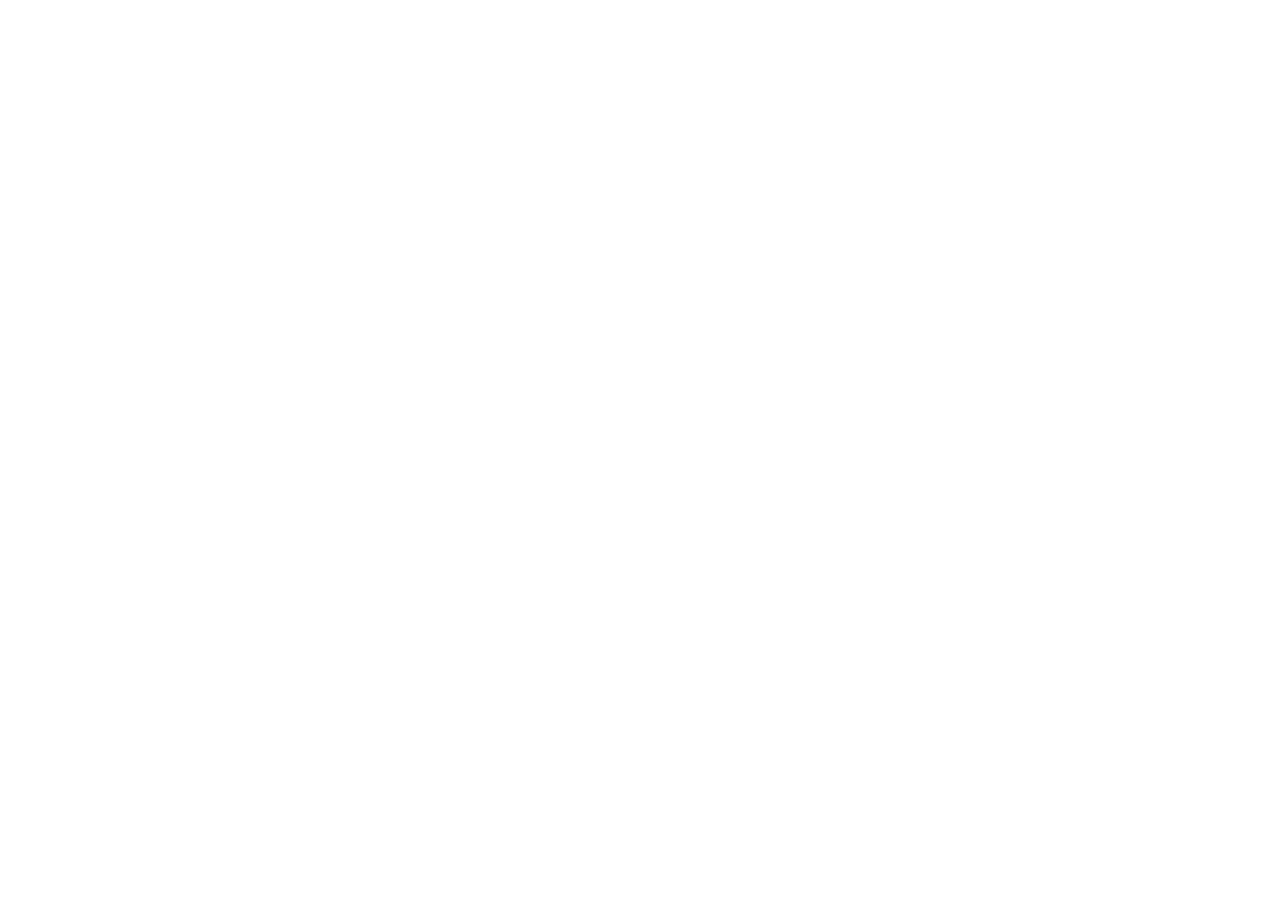
==== culinary/index.html @ 53ed3516 "added more info to the personal site plan" ====
<!DOCTYPE html>
<html lang="en">
<head>
    <meta charset="UTF-8">
    <meta name="viewport" content="width=device-width, initial-scale=1.0">
    <title>Home | Culinary Canvas</title>
    <link rel="stylesheet" href="styles/styles.css" type="text/css">
</head>
<body>
    
</body>
</html>
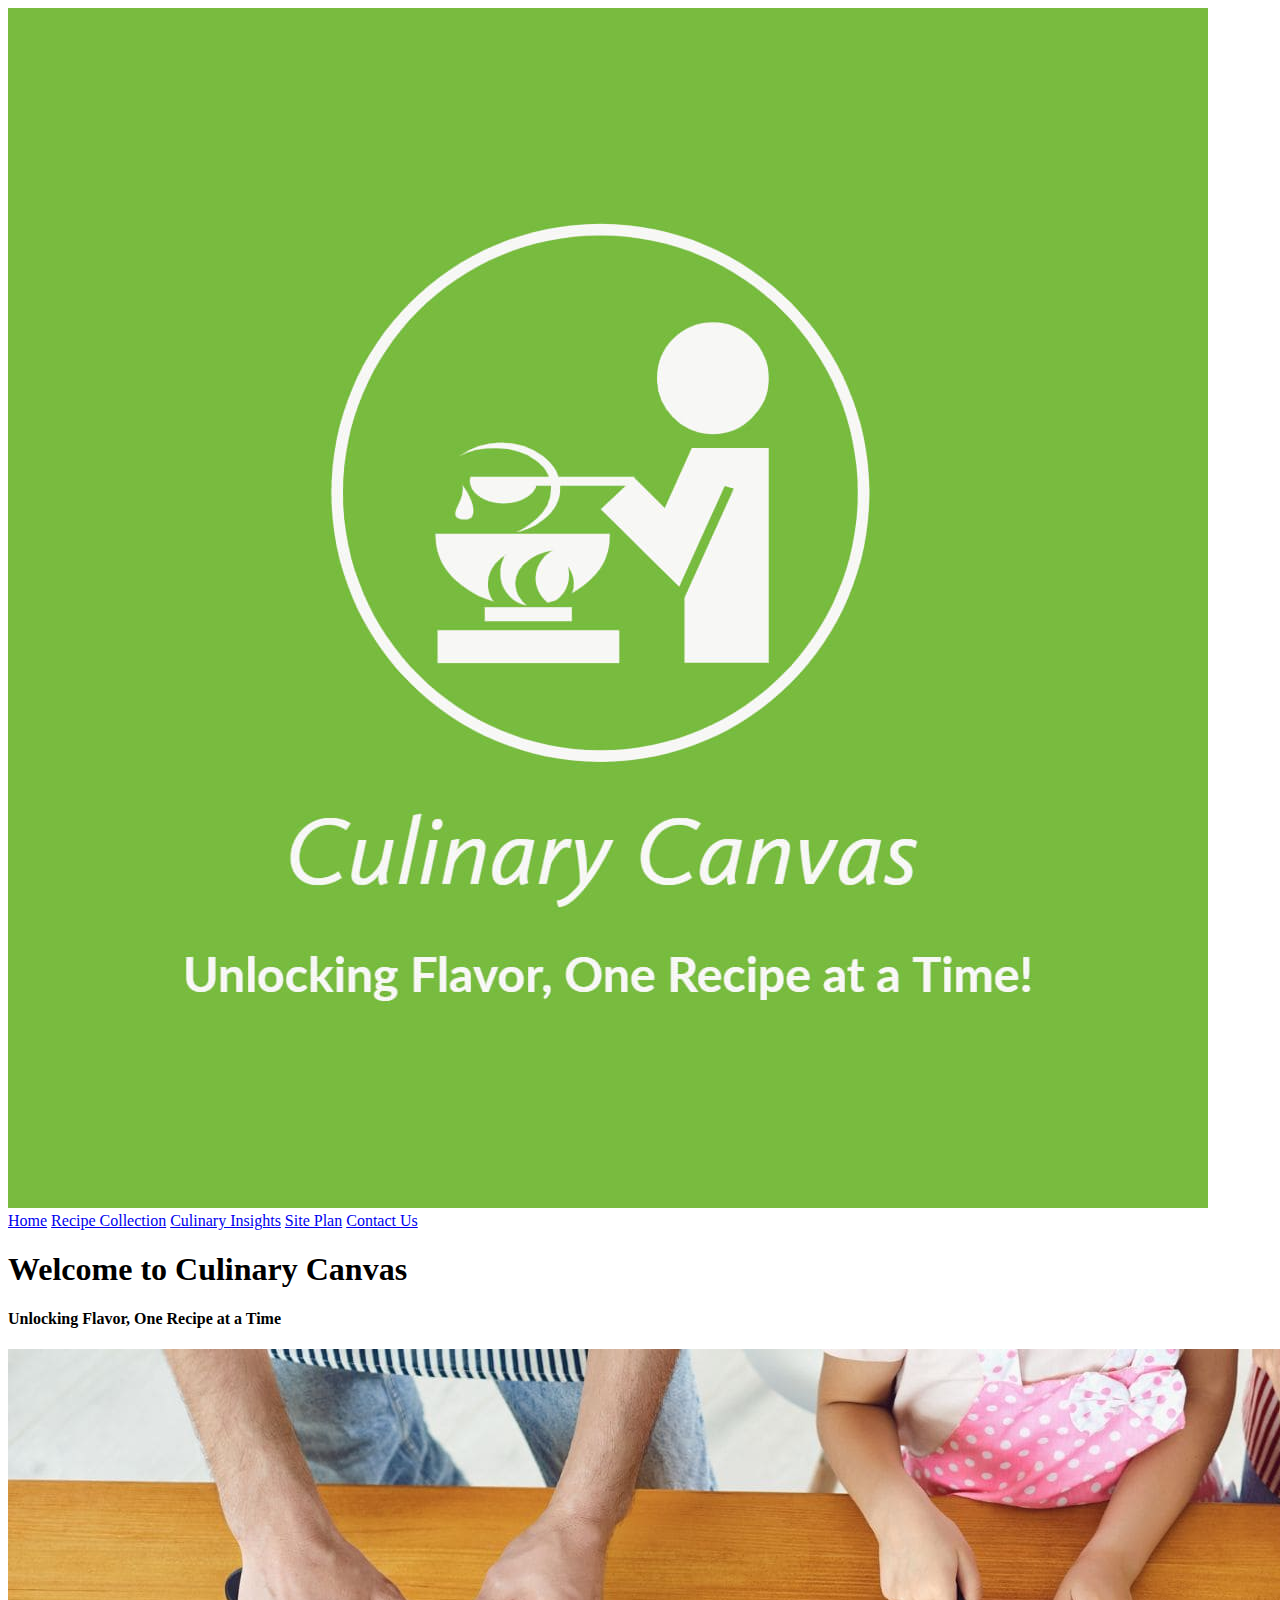
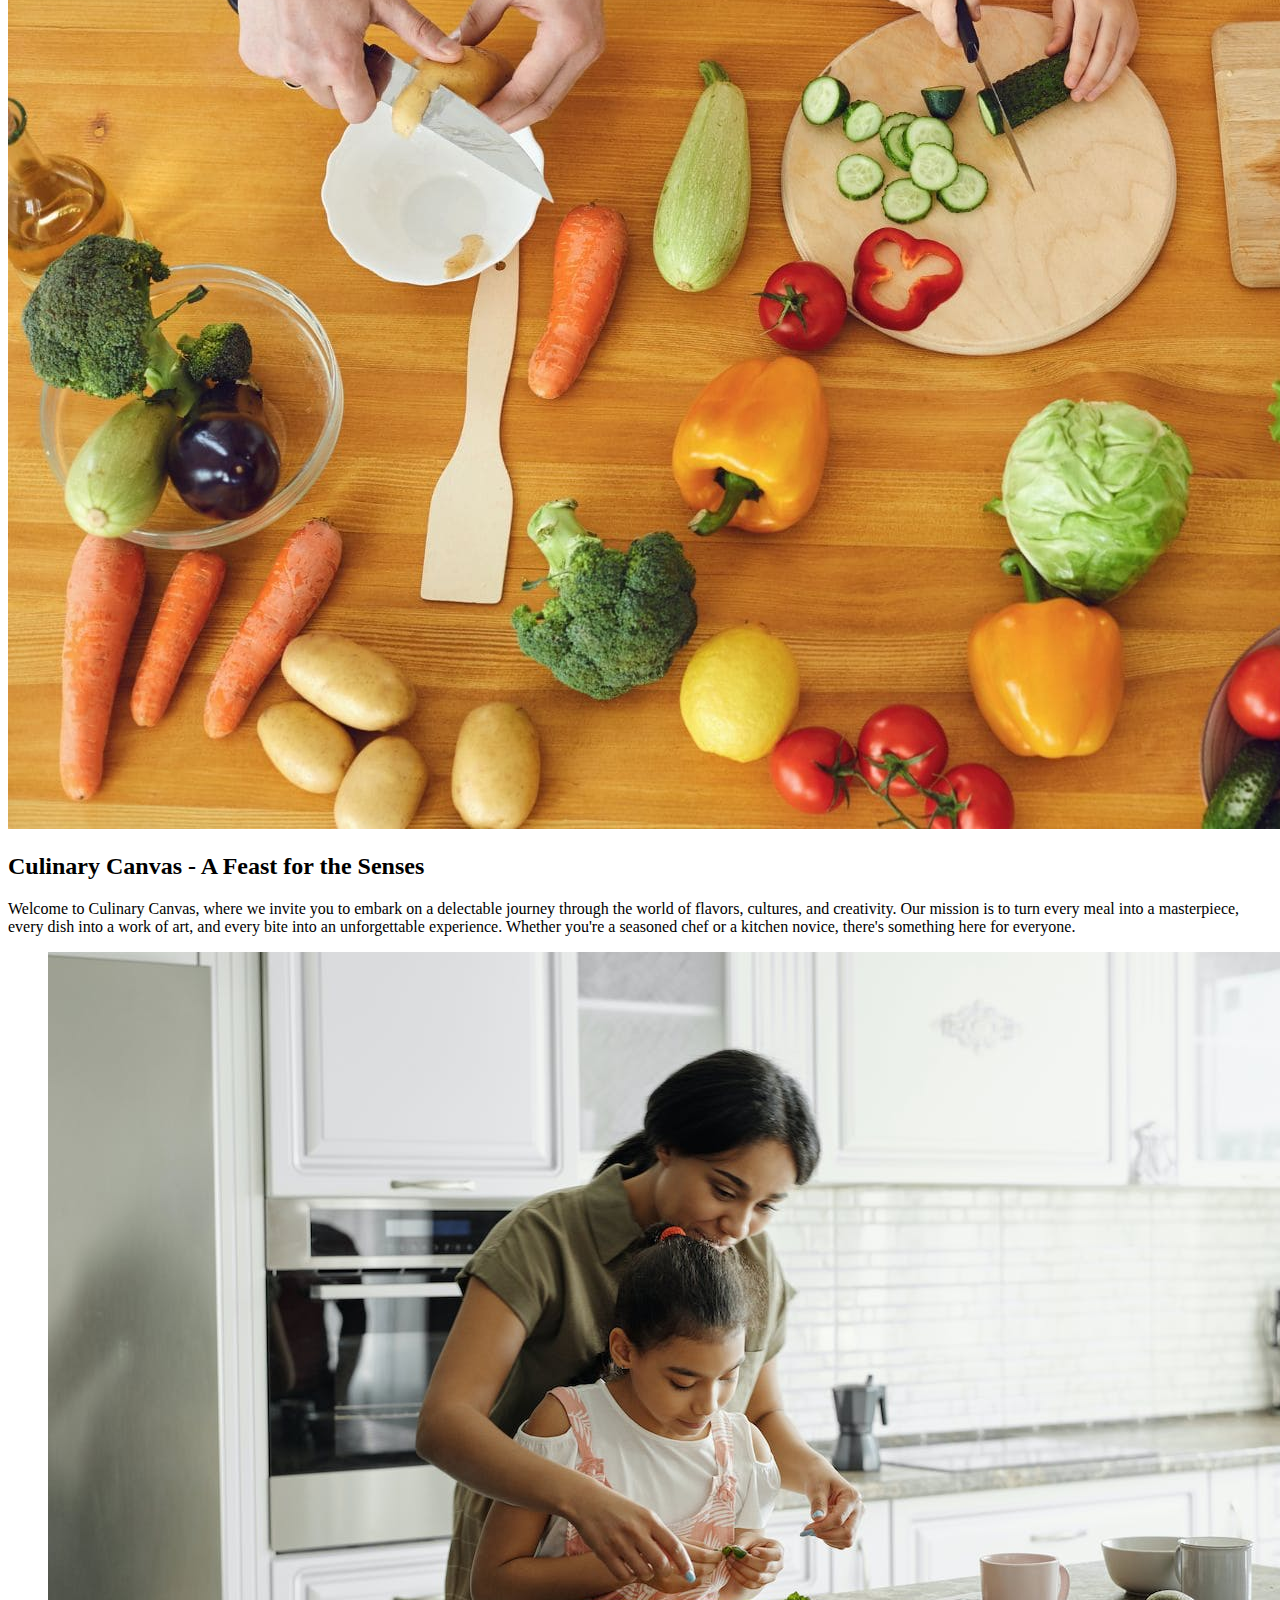
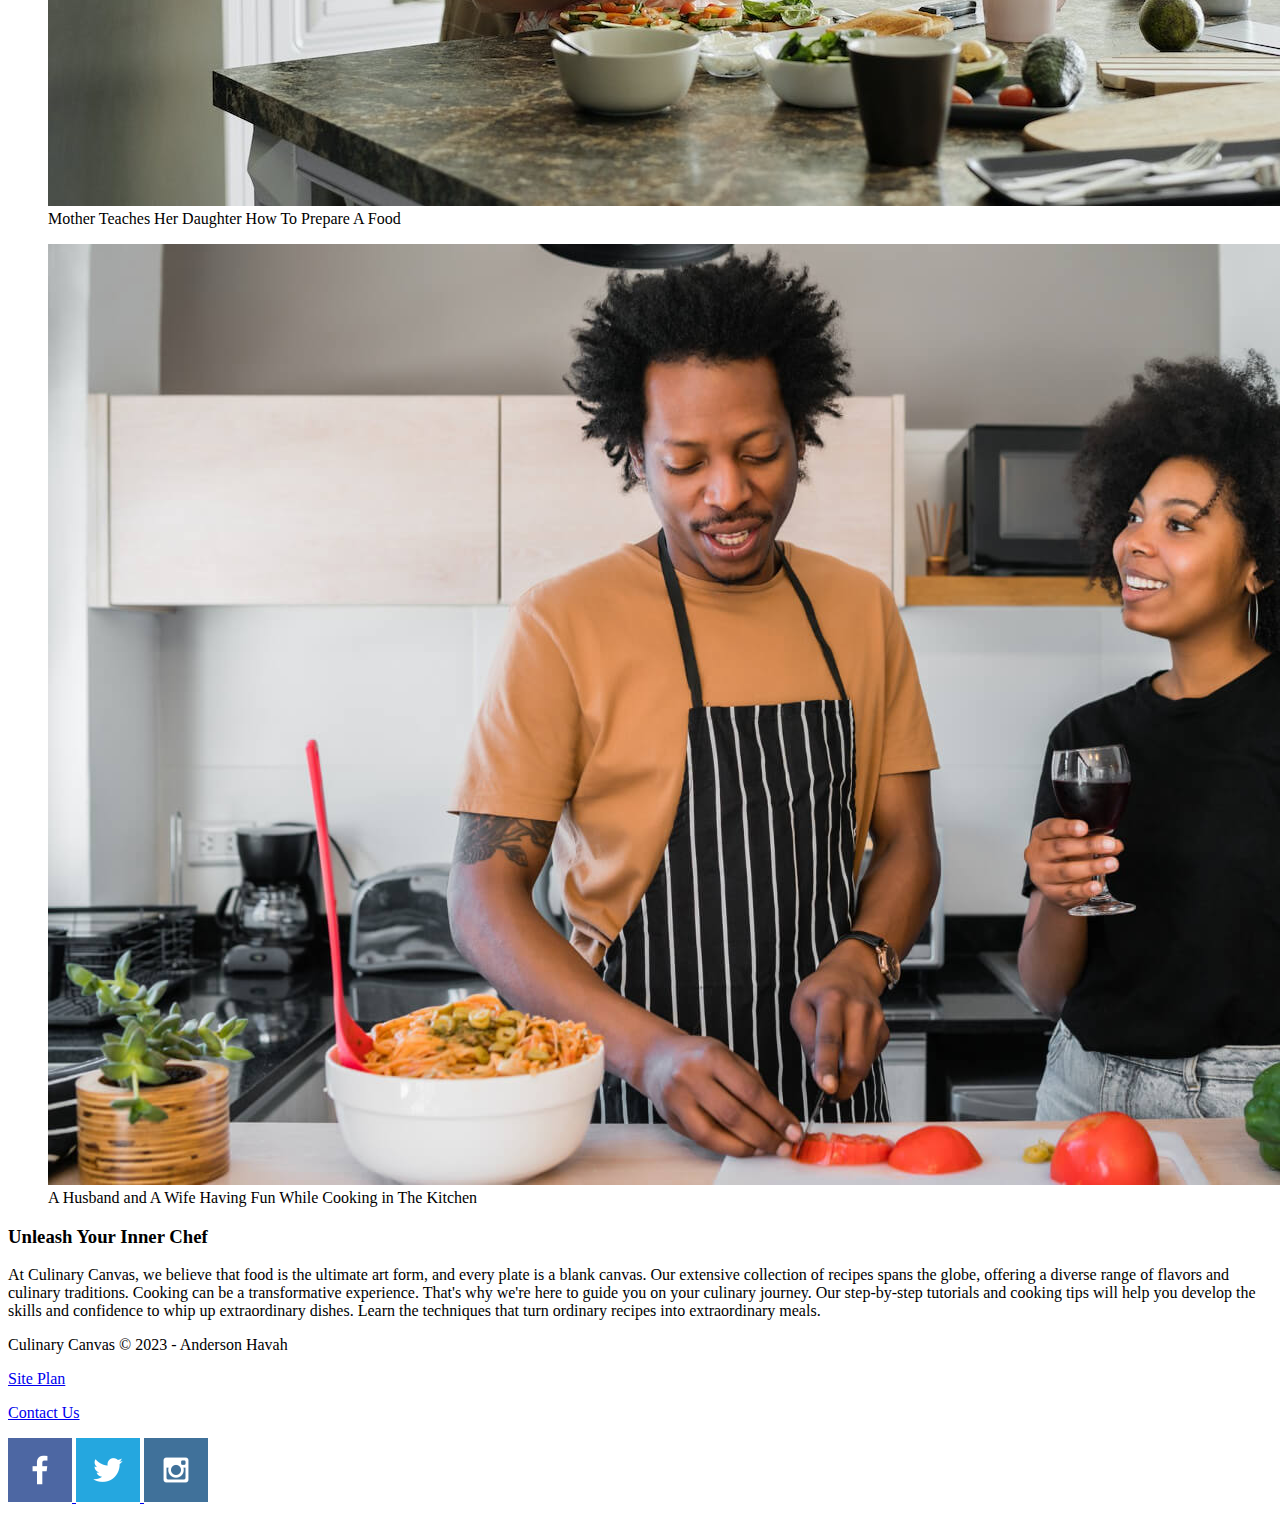
==== commit 6ced2978: "created html page for the culinary canvas website" ====
--- a/culinary/index.html
+++ b/culinary/index.html
@@ -1,12 +1,83 @@
 <!DOCTYPE html>
 <html lang="en">
+
 <head>
     <meta charset="UTF-8">
     <meta name="viewport" content="width=device-width, initial-scale=1.0">
     <title>Home | Culinary Canvas</title>
     <link rel="stylesheet" href="styles/styles.css" type="text/css">
 </head>
+
 <body>
-    
+    <div class="content">
+        <header>
+            <a href="index.html" id="logo_link">
+                <img class="logo" src="images/CulinaryCanvasLogos.jpeg" alt="Culinary Canvas Logo">
+            </a>
+            <nav>
+                <a href="index.html">Home</a>
+                <a href="recipecollection.html">Recipe Collection</a>
+                <a href="culinaryinsights.html">Culinary Insights</a>
+                <a href="site-plan.html">Site Plan</a>
+                <a href="contactus.html">Contact Us</a>
+            </nav>
+        </header>
+
+        <div id="hero">
+            <section id="hero-msg">
+                <h1 class="home-title">Welcome to Culinary Canvas</h1>
+                <h4>Unlocking Flavor, One Recipe at a Time</h4>
+            </section>
+            <div id="hero-box">
+                <img id="hero-img" src="images/HomePageImage1.jpg" alt="People cutting ingredients to cook a meal">
+            </div>
+        </div>
+
+        <main class="home-grid">
+            <section class="home-content1">
+                <h2>Culinary Canvas - A Feast for the Senses</h2>
+                <p>Welcome to Culinary Canvas, where we invite you to embark on a delectable journey through the world of flavors, cultures, and creativity. Our mission is to turn every meal into a masterpiece, every dish into a work of art, and every bite into an unforgettable experience. Whether you're a seasoned chef or a kitchen novice, there's something here for everyone.
+                </p>
+            </section>
+
+            <div class="home-content2">
+                <figure class="home-img2">
+                    <img src="images/HomePageImage2.jpg" alt="A mom and a daughter cooking in the kitchen">
+                    <figcaption>Mother Teaches Her Daughter How To Prepare A Food</figcaption>
+                </figure>
+                
+                <figure class="home-img3">
+                    <img src="images/HomePageImage3.jpg" alt="A Husband and a wife enjoying each other's time preparing a meal">
+                    <figcaption>A Husband and A Wife Having Fun While Cooking in The Kitchen</figcaption>
+                </figure>
+            </div>
+
+            <section class="home-content3">
+                <h3>Unleash Your Inner Chef</h3>
+                <p>
+                    At Culinary Canvas, we believe that food is the ultimate art form, and every plate is a blank canvas. Our extensive collection of recipes spans the globe, offering a diverse range of flavors and culinary traditions.
+                    Cooking can be a transformative experience. That's why we're here to guide you on your culinary journey. Our step-by-step tutorials and cooking tips will help you develop the skills and confidence to whip up extraordinary dishes. Learn the techniques that turn ordinary recipes into extraordinary meals.
+                </p>
+            </section>
+        </main>
+
+        <footer>
+            <p>Culinary Canvas &copy; 2023 - Anderson Havah</p>
+            <p><a href="site-plan.html">Site Plan</a></p>
+            <p><a href="contactus.html">Contact Us</a></p>
+            <div class="social">
+                <a href="https://facebook.com" target="_blank">
+                    <img src="images/facebook.png" alt="fb icon">
+                </a>
+                <a href="https://twitter.com" target="_blank">
+                    <img src="images/twitter.png" alt="twitter icon">
+                </a>
+                <a href="https://instagram.com" target="_blank">
+                    <img src="images/instagram.png" alt="instagram icon">
+                </a>
+            </div>
+        </footer>
+    </div>
 </body>
+
 </html>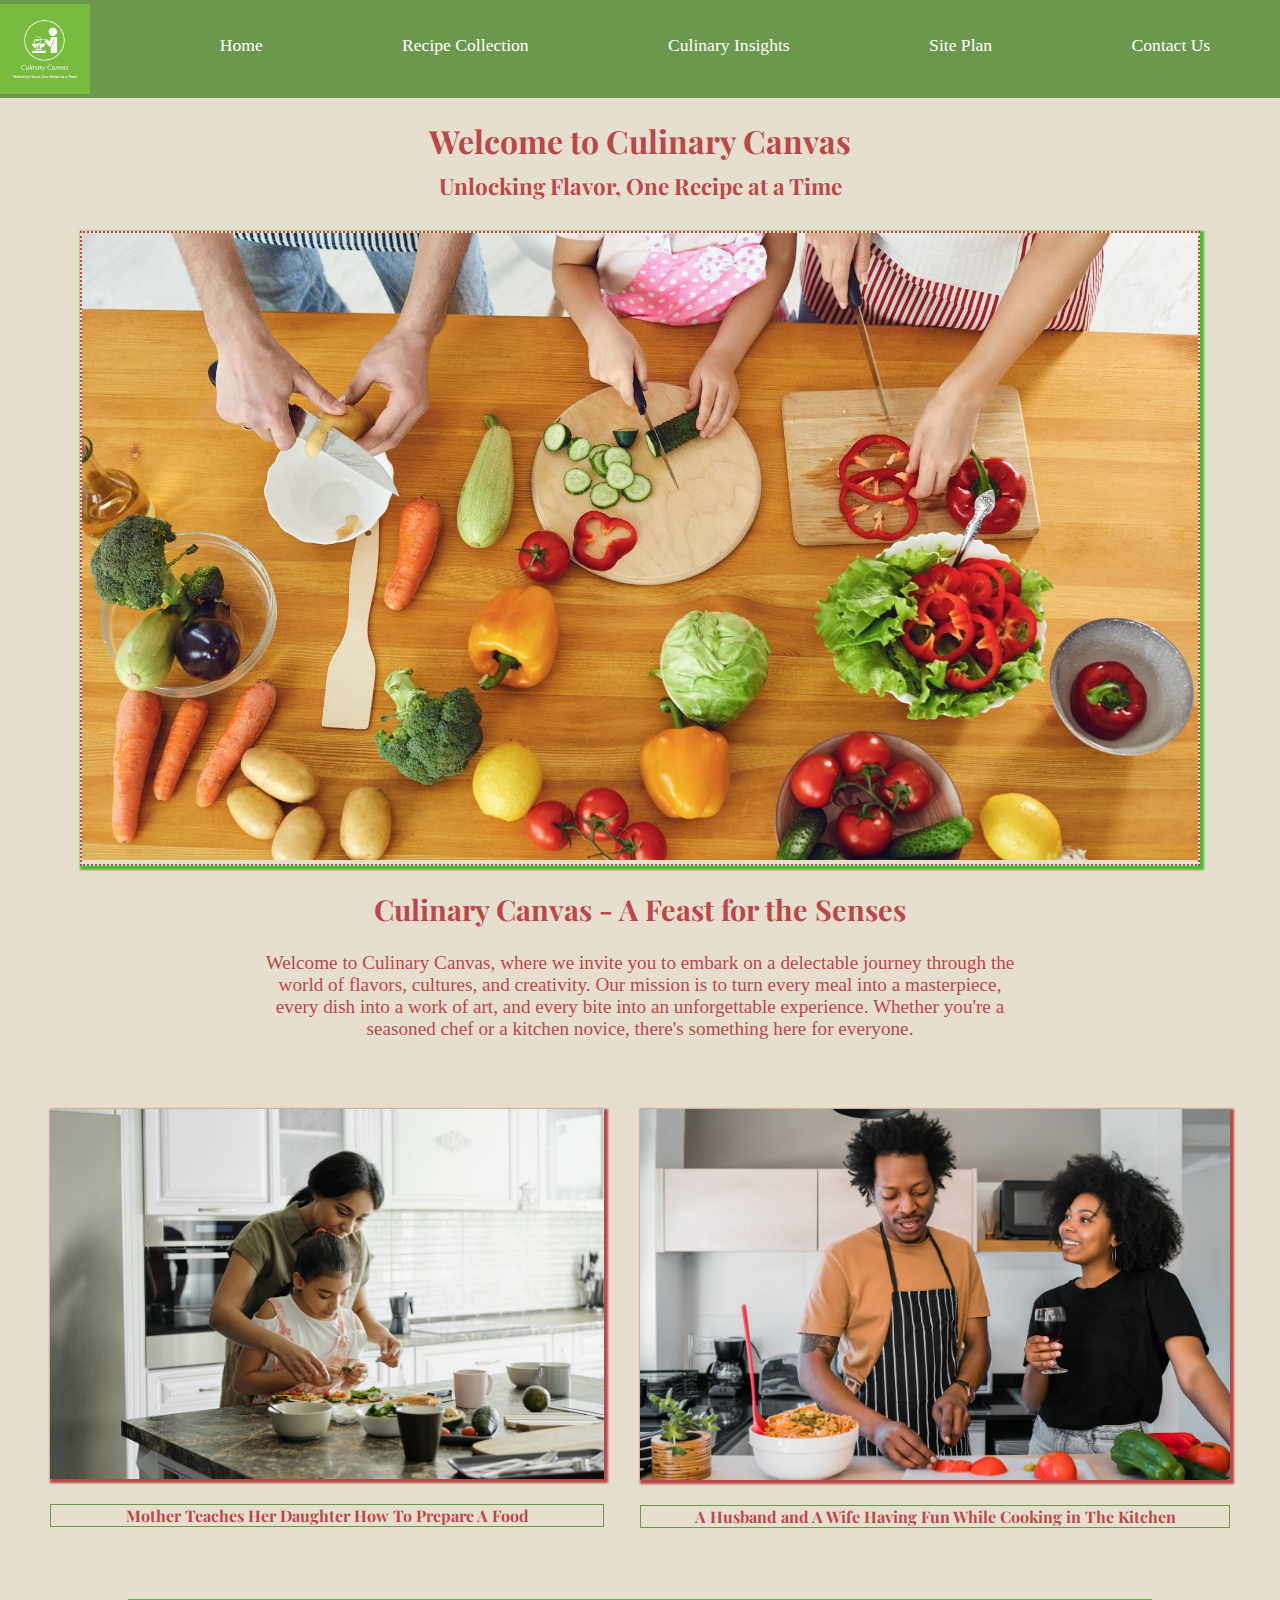
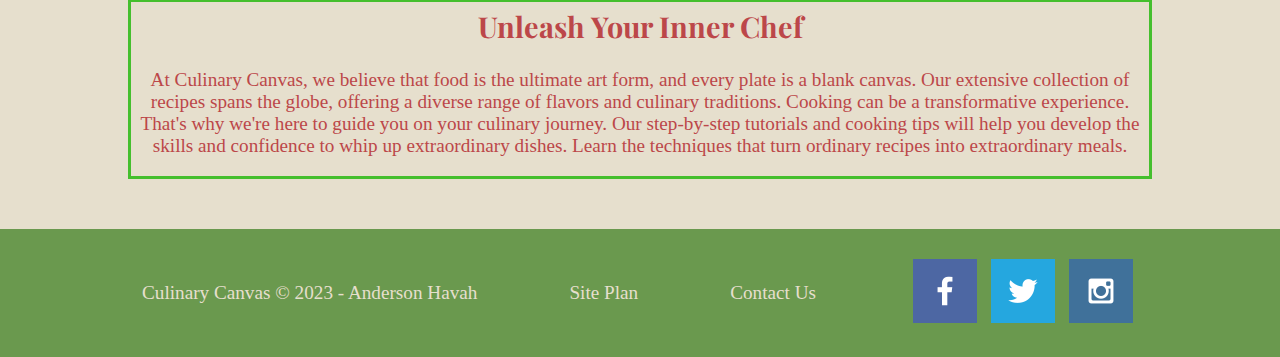
==== commit 87c3358d: "added styling to culinary canvas home page" ====
--- a/culinary/index.html
+++ b/culinary/index.html
@@ -9,7 +9,7 @@
 </head>
 
 <body>
-    <div class="content">
+    <div id="content">
         <header>
             <a href="index.html" id="logo_link">
                 <img class="logo" src="images/CulinaryCanvasLogos.jpeg" alt="Culinary Canvas Logo">
@@ -40,20 +40,18 @@
                 </p>
             </section>
 
-            <div class="home-content2">
-                <figure class="home-img2">
-                    <img src="images/HomePageImage2.jpg" alt="A mom and a daughter cooking in the kitchen">
-                    <figcaption>Mother Teaches Her Daughter How To Prepare A Food</figcaption>
-                </figure>
-                
-                <figure class="home-img3">
-                    <img src="images/HomePageImage3.jpg" alt="A Husband and a wife enjoying each other's time preparing a meal">
-                    <figcaption>A Husband and A Wife Having Fun While Cooking in The Kitchen</figcaption>
-                </figure>
-            </div>
+            <section class="home-content2">
+                <img class="home-img2" src="images/HomePageImage2.jpg" alt="A mom and a daughter cooking in the kitchen">
+                <h4>Mother Teaches Her Daughter How To Prepare A Food</h4>
+            </section>
 
             <section class="home-content3">
-                <h3>Unleash Your Inner Chef</h3>
+                <img class="home-img3" src="images/HomePageImage3.jpg" alt="A Husband and a wife enjoying each other's time preparing a meal">
+                <h4>A Husband and A Wife Having Fun While Cooking in The Kitchen</h4>
+            </section>
+
+            <section class="home-content4">
+                <h2>Unleash Your Inner Chef</h2>
                 <p>
                     At Culinary Canvas, we believe that food is the ultimate art form, and every plate is a blank canvas. Our extensive collection of recipes spans the globe, offering a diverse range of flavors and culinary traditions.
                     Cooking can be a transformative experience. That's why we're here to guide you on your culinary journey. Our step-by-step tutorials and cooking tips will help you develop the skills and confidence to whip up extraordinary dishes. Learn the techniques that turn ordinary recipes into extraordinary meals.
--- a/culinary/styles/styles.css
+++ b/culinary/styles/styles.css
@@ -0,0 +1,232 @@
+
+@import url('https://fonts.googleapis.com/css2?family=Charm:wght@700&family=Playfair+Display:wght@900&display=swap');
+
+body {
+    background-color: #E6DFCD;
+    font-family: Cambria, Georgia, 'Times New Roman', Constantia, Palatino, Baskerville, serif;
+    margin: 0;
+    padding: 0;
+    color: #BC4749;
+}
+
+header {
+    background-color: #6A994E;
+    display: grid;
+    grid-template-columns: 150px auto;
+}
+
+h1, h2, h3, h4, h5, h6 {
+    font-family: 'Playfair Display', Charm, Georgia, 'Times New Roman', serif;
+}
+
+h1 {
+    font-size: 2em;
+}
+
+h2 {
+    font-size: 1.8em;
+}
+
+h3 {
+    font-size: 1.6em;
+}
+
+h4 {
+    font-size: 1.4em;
+}
+
+p {
+    font-size: 1.2em;
+}
+
+#content {
+    max-width: 1600px;
+    margin: 0 auto;
+}
+
+/* HEADER */
+/* Navigation */
+nav {
+    display: flex;
+    justify-content: space-around;
+    background-color: #6A994E;
+}
+
+nav a {
+    text-align: center;
+    color: #FFFFFF;
+    text-decoration: none;
+    padding: 35px;
+    font-size: 1.1em;
+}
+
+nav a:hover {
+    background-color: #E6DFCD;
+    color: #000000;
+   
+}
+
+/* Logo */
+.logo {
+    width: 90px;
+}
+
+#logo_link {
+    padding-top: 4px;
+}
+
+/* Footer */
+footer {
+    background-color: #6A994E;
+    color: #E6DFCD;
+    display: flex;
+    justify-content: space-evenly;
+    align-items: center;
+    margin-top: 50px;
+    padding: 25px 50px;
+}
+
+footer a {
+    text-decoration: none;
+    color: #E6DFCD;
+}
+
+footer p a:hover {
+    background-color: #45BF2D;
+    color: #000000;
+}
+
+footer p {
+    font-size: 1.2em;
+}
+
+footer p a:hover {
+    text-decoration: underline;
+    padding: 30px;
+}
+
+footer .social img {
+    padding: 5px;
+}
+
+/* Hero */
+#hero {
+    display: grid;
+    grid-template-columns: 80px 3fr 80px;
+}
+
+#hero-msg {
+    grid-column: 2/3;
+    grid-row: 1/2;
+    margin: 0 auto;
+}
+
+#hero-msg h1, #hero-msg h4 {
+    text-align: center;
+}
+
+#hero-msg h4 {
+    margin-top: -13px;
+}
+
+#hero-box {
+    grid-column: 2/3;
+    grid-row: 2/3;
+    box-shadow: 2px 2px 2px 2px #45BF2D;
+    border: 2px dotted #BC4749;
+}
+
+#hero-img {
+    width: 100%
+    
+}
+
+/* Main content */
+main {
+    display: grid;
+    grid-template-columns: repeat(10, 1fr);
+}
+
+main section img {
+    box-sizing: border-box;
+}
+
+.home-img2, .home-img3 {
+    width: 100%;
+    box-shadow: 2px 2px 2px 2px #BC4749;
+}
+
+.home-content1 {
+    grid-column: 3/9;
+    grid-row: 1/2;
+}
+
+.home-content2 {
+    grid-column: 1/6 ;
+    grid-row: 3/4;
+    margin: 50px;
+    margin-right: 36px;
+}
+
+.home-content3 {
+    grid-column: 6/11;
+    grid-row: 3/4;
+    margin: 50px;
+    margin-left: 0;
+}
+
+.home-content2 h4, .home-content3 h4 {
+    font-size: 1em;
+    border: 1px solid #6A994E;
+    padding: 0;
+}
+
+.home-content4 {
+    grid-column: 2/10;
+    grid-row: 5/6;
+    border: 3px solid #45BF2D;
+}
+
+.home-content4 h2 {
+    margin: 0 auto;
+    padding: 5px;
+}
+
+main section {
+    text-align: center;
+}
+
+
+@media screen and (max-width: 900px) {
+    #hero, .home-grid {
+        display: block;
+        height: auto;
+    }
+    nav, footer {
+        flex-direction: column;
+    }
+    nav a {
+        display: block;
+        padding: 15px;
+    }
+    #hero {
+        margin-top: 0;
+    }
+    #hero-msg{
+        margin-top: 0;
+    }
+    #hero-msg h4 {
+        display: none;
+    }
+    .home-content1, .home-content2, .home-content3, .home-content4{ 
+        margin: 50px auto;
+        width: 60%;
+    }
+    footer {
+        margin-top: 25px;
+    }
+}
+
+
+
+
